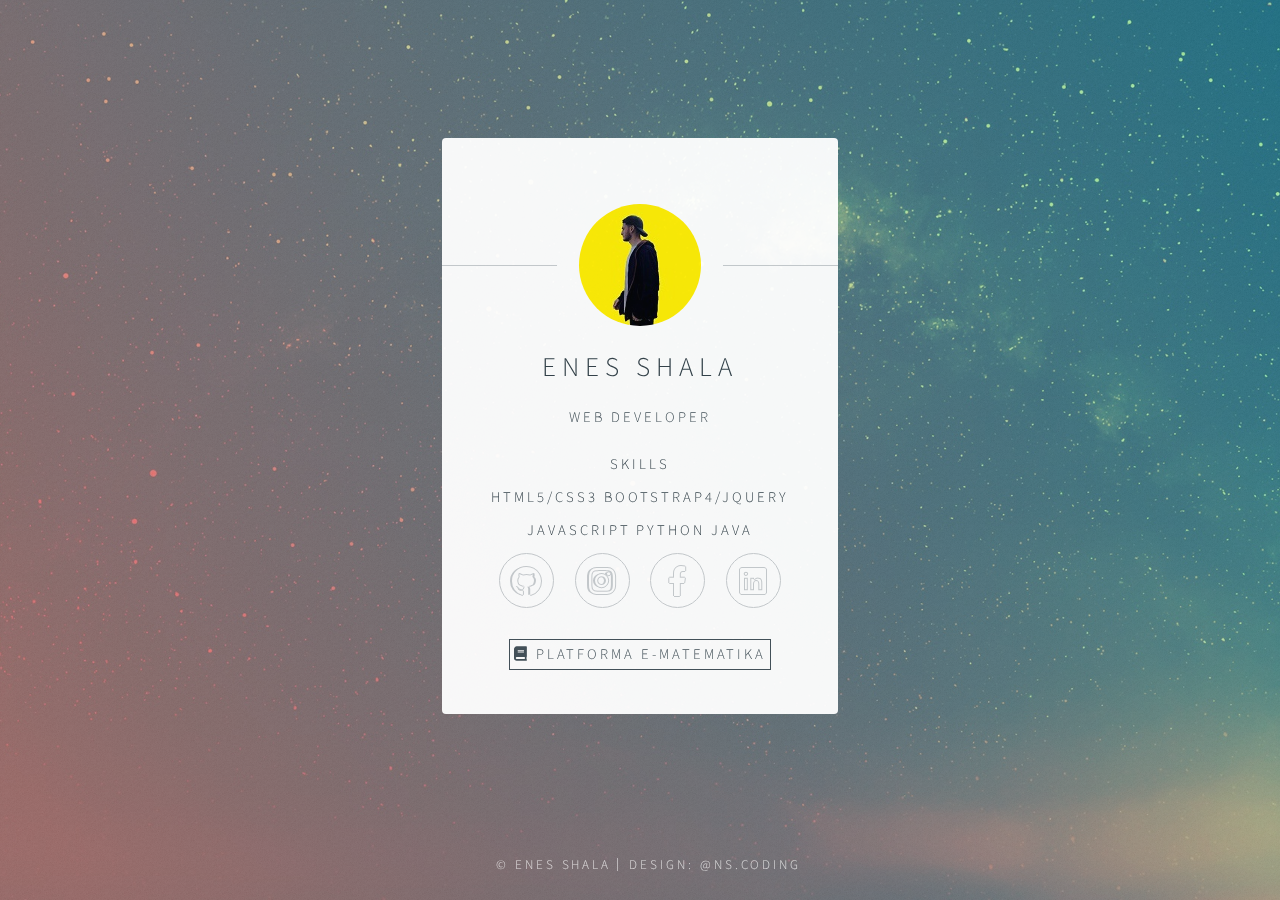
==== index.html @ e6232e02 "Update index.html" ====
<!DOCTYPE HTML>
<html>
	<head>
		<title>Enes Shala</title>
		<meta charset="utf-8" />
		<meta name="viewport" content="width=device-width, initial-scale=1, user-scalable=no" />
		<link rel="stylesheet" href="assets/css/main.css" />
		<noscript><link rel="stylesheet" href="assets/css/noscript.css" /></noscript>
	</head>
	<body class="is-preload">

		<!-- Wrapper -->
			<div id="wrapper">

				<!-- Main -->
					<section id="main">
						<header>
							<span class="avatar"><img src="images/enes.jpg" alt="Enes Shala" /></span>
							<h1>Enes Shala</h1>
							<p>Web Developer</p>
							<h4>Skills</h4>
							<h3>HTML5/CSS3 Bootstrap4/jQuery</h3>
							<h3>JavaScript Python Java</h3>

						</header>
				
						<footer>
							<ul class="icons">
								<li><a href="https://github.com/enesshala" class="icon brands fa-github" target="_blank">GitHub</a></li>
								<li><a href="https://www.instagram.com/enesshalaa/" class="icon brands fa-instagram" target="_blank">Instagram</a></li>
								<li><a href="https://www.facebook.com/Dipsique" class="icon brands fa-facebook-f" target="_blank">Facebook</a></li>
								<li><a href="https://www.linkedin.com/in/enes-shala-89444318a?trk=people-guest_people_search-card" class="icon brands fa-linkedin" target="_blank">Linkedin</a></li>
							</ul>
						</footer>

						<a href="e-matematika/index.html" style="border: 1px solid;padding: 4px;"><i class="fas fa-book"></i> Platforma e-MATEMATIKA</a>
					</section>

				<!-- Footer -->
					<footer id="footer">
						<ul class="copyright">
							<li>&copy; Enes Shala</li><li>Design: <a href="https://www.instagram.com/ns.coding/" target="_blank">@ns.coding</a></li>
						</ul>
					</footer>

			</div>

		<!-- Scripts -->
			<script>
				if ('addEventListener' in window) {
					window.addEventListener('load', function() { document.body.className = document.body.className.replace(/\bis-preload\b/, ''); });
					document.body.className += (navigator.userAgent.match(/(MSIE|rv:11\.0)/) ? ' is-ie' : '');
				}
			</script>


	</body>
</html>
---- assets/css/main.css ----
@import url(fontawesome-all.min.css);
@import url("https://fonts.googleapis.com/css?family=Source+Sans+Pro:300");



/* Icon (alt) */

	html, body, div, span, applet, object,
	iframe, h1, h2, h3, h4, h5, h6, p, blockquote,
	pre, a, abbr, acronym, address, big, cite,
	code, del, dfn, em, img, ins, kbd, q, s, samp,
	small, strike, strong, sub, sup, tt, var, b,
	u, i, center, dl, dt, dd, ol, ul, li, fieldset,
	form, label, legend, table, caption, tbody,
	tfoot, thead, tr, th, td, article, aside,
	canvas, details, embed, figure, figcaption,
	footer, header, hgroup, menu, nav, output, ruby,
	section, summary, time, mark, audio, video {
		margin: 0;
		padding: 0;
		border: 0;
		font-size: 100%;
		font: inherit;
		vertical-align: baseline;
	}

	article, aside, details, figcaption, figure,
	footer, header, hgroup, menu, nav, section {
		display: block;
	}

	body {
		line-height: 1;
	}

	ol, ul {
		list-style: none;
	}

	blockquote, q {
		quotes: none;
	}

		blockquote:before, blockquote:after, q:before, q:after {
			content: '';
			content: none;
		}

	table {
		border-collapse: collapse;
		border-spacing: 0;
	}

	body {
		-webkit-text-size-adjust: none;
	}

	mark {
		background-color: transparent;
		color: inherit;
	}

	input::-moz-focus-inner {
		border: 0;
		padding: 0;
	}

	input, select, textarea {
		-moz-appearance: none;
		-webkit-appearance: none;
		-ms-appearance: none;
		appearance: none;
	}

/* Basic */

	@media screen and (max-width: 480px) {

		html, body {
			min-width: 320px;
		}

	}

	html {
		box-sizing: border-box;
	}

	*, *:before, *:after {
		box-sizing: inherit;
	}

	body.is-preload *, body.is-preload *:before, body.is-preload *:after {
		-moz-animation: none !important;
		-webkit-animation: none !important;
		-ms-animation: none !important;
		animation: none !important;
		-moz-transition: none !important;
		-webkit-transition: none !important;
		-ms-transition: none !important;
		transition: none !important;
	}

	html {
		height: 100%;
	}

	body {
		height: 100%;
		background-color: #ffffff;
		background-image: url("images/overlay.png"), -moz-linear-gradient(60deg, rgba(255, 165, 150, 0.5) 5%, rgba(0, 228, 255, 0.35)), url("../../images/image1.jpg");
		background-image: url("images/overlay.png"), -webkit-linear-gradient(60deg, rgba(255, 165, 150, 0.5) 5%, rgba(0, 228, 255, 0.35)), url("../../images/image1.jpg");
		background-image: url("images/overlay.png"), -ms-linear-gradient(60deg, rgba(255, 165, 150, 0.5) 5%, rgba(0, 228, 255, 0.35)), url("../../images/image1.jpg");
		background-image: url("images/overlay.png"), linear-gradient(60deg, rgba(255, 165, 150, 0.5) 5%, rgba(0, 228, 255, 0.35)), url("../../images/image1.jpg");
		background-repeat: repeat,			no-repeat,			no-repeat;
		background-size: 100px 100px, cover,				cover;
		background-position: top left,		center center,		bottom center;
		background-attachment: fixed,			fixed,				fixed;
	}

		body:after {
			content: '';
			display: block;
			position: fixed;
			top: 0;
			left: 0;
			width: 100%;
			height: inherit;
			opacity: 0;
			z-index: 1;
			background-color: #ffffff;
			background-image: url("images/overlay.png"), -moz-linear-gradient(60deg, rgba(255, 165, 150, 0.5) 5%, rgba(0, 228, 255, 0.35));
			background-image: url("images/overlay.png"), -webkit-linear-gradient(60deg, rgba(255, 165, 150, 0.5) 5%, rgba(0, 228, 255, 0.35));
			background-image: url("images/overlay.png"), -ms-linear-gradient(60deg, rgba(255, 165, 150, 0.5) 5%, rgba(0, 228, 255, 0.35));
			background-image: url("images/overlay.png"), linear-gradient(60deg, rgba(255, 165, 150, 0.5) 5%, rgba(0, 228, 255, 0.35));
			background-repeat: repeat,			no-repeat;
			background-size: 100px 100px, cover;
			background-position: top left,		center center;
			-moz-transition: opacity 1.75s ease-out;
			-webkit-transition: opacity 1.75s ease-out;
			-ms-transition: opacity 1.75s ease-out;
			transition: opacity 1.75s ease-out;
		}

		body.is-preload:after {
			opacity: 1;
		}

/* Type */

	body, input, select, textarea {
		color: #414f57;
		font-family: "Source Sans Pro", Helvetica, sans-serif;
		font-size: 14pt;
		font-weight: 300;
		line-height: 2;
		letter-spacing: 0.2em;
		text-transform: uppercase;
	}

		@media screen and (max-width: 1680px) {

			body, input, select, textarea {
				font-size: 11pt;
			}

		}

		@media screen and (max-width: 480px) {

			body, input, select, textarea {
				font-size: 10pt;
				line-height: 1.75;
			}

		}

	a {
		-moz-transition: color 0.2s ease, border-color 0.2s ease;
		-webkit-transition: color 0.2s ease, border-color 0.2s ease;
		-ms-transition: color 0.2s ease, border-color 0.2s ease;
		transition: color 0.2s ease, border-color 0.2s ease;
		color: inherit;
		text-decoration: none;
	}

		a:before {
			-moz-transition: color 0.2s ease, text-shadow 0.2s ease;
			-webkit-transition: color 0.2s ease, text-shadow 0.2s ease;
			-ms-transition: color 0.2s ease, text-shadow 0.2s ease;
			transition: color 0.2s ease, text-shadow 0.2s ease;
		}

		a:hover {
			color: #ff7496;
		}

	strong, b {
		color: #313f47;
	}

	em, i {
		font-style: italic;
	}

	p {
		margin: 0 0 1.5em 0;
	}

	h1, h2, h3, h4, h5, h6 {
		color: #313f47;
		line-height: 1.5;
		margin: 0 0 0.75em 0;
	}

		h1 a, h2 a, h3 a, h4 a, h5 a, h6 a {
			color: inherit;
			text-decoration: none;
		}

	h1 {
		font-size: 1.85em;
		letter-spacing: 0.22em;
		margin: 0 0 0.525em 0;
	}

	h2 {
		font-size: 1.25em;
	}

	h3 {
		font-size: 1em;
	}

	h4 {
		font-size: 1em;
	}

	h5 {
		font-size: 1em;
	}

	h6 {
		font-size: 1em;
	}

	@media screen and (max-width: 480px) {

		h1 {
			font-size: 1.65em;
		}

	}

	sub {
		font-size: 0.8em;
		position: relative;
		top: 0.5em;
	}

	sup {
		font-size: 0.8em;
		position: relative;
		top: -0.5em;
	}

	hr {
		border: 0;
		border-bottom: solid 1px #c8cccf;
		margin: 3em 0;
	}

/* Form */

	form {
		margin: 0 0 1.5em 0;
	}

		form > :last-child {
			margin-bottom: 0;
		}

		form > .fields {
			display: -moz-flex;
			display: -webkit-flex;
			display: -ms-flex;
			display: flex;
			-moz-flex-wrap: wrap;
			-webkit-flex-wrap: wrap;
			-ms-flex-wrap: wrap;
			flex-wrap: wrap;
			width: calc(100% + 2.25em);
			margin: -1.125em 0 1.5em -1.125em;
		}

			form > .fields > .field {
				-moz-flex-grow: 0;
				-webkit-flex-grow: 0;
				-ms-flex-grow: 0;
				flex-grow: 0;
				-moz-flex-shrink: 0;
				-webkit-flex-shrink: 0;
				-ms-flex-shrink: 0;
				flex-shrink: 0;
				padding: 1.125em 0 0 1.125em;
				width: calc(100% - 1.125em);
			}

				form > .fields > .field.half {
					width: calc(50% - 0.5625em);
				}

				form > .fields > .field.third {
					width: calc(100%/3 - 0.375em);
				}

				form > .fields > .field.quarter {
					width: calc(25% - 0.28125em);
				}

		@media screen and (max-width: 480px) {

			form > .fields {
				width: calc(100% + 2.25em);
				margin: -1.125em 0 1.5em -1.125em;
			}

				form > .fields > .field {
					padding: 1.125em 0 0 1.125em;
					width: calc(100% - 1.125em);
				}

					form > .fields > .field.half {
						width: calc(100% - 1.125em);
					}

					form > .fields > .field.third {
						width: calc(100% - 1.125em);
					}

					form > .fields > .field.quarter {
						width: calc(100% - 1.125em);
					}

		}

	label {
		color: #313f47;
		display: block;
		font-size: 0.9em;
		margin: 0 0 0.75em 0;
	}

	input[type="text"],
	input[type="password"],
	input[type="email"],
	input[type="tel"],
	select,
	textarea {
		-moz-appearance: none;
		-webkit-appearance: none;
		-ms-appearance: none;
		appearance: none;
		border-radius: 4px;
		border: solid 1px #c8cccf;
		color: inherit;
		display: block;
		outline: 0;
		padding: 0 1em;
		text-decoration: none;
		width: 100%;
	}

		input[type="text"]:invalid,
		input[type="password"]:invalid,
		input[type="email"]:invalid,
		input[type="tel"]:invalid,
		select:invalid,
		textarea:invalid {
			box-shadow: none;
		}

		input[type="text"]:focus,
		input[type="password"]:focus,
		input[type="email"]:focus,
		input[type="tel"]:focus,
		select:focus,
		textarea:focus {
			border-color: #ff7496;
		}

	select {
		background-image: url("images/image1.jpg");
		background-size: 1.25rem;
		background-repeat: no-repeat;
		background-position: calc(100% - 1rem) center;
		height: 2.75em;
		padding-right: 2.75em;
		text-overflow: ellipsis;
	}

		select option {
			color: #313f47;
			background: #ffffff;
		}

		select:focus::-ms-value {
			background-color: transparent;
		}

		select::-ms-expand {
			display: none;
		}

	input[type="text"],
	input[type="password"],
	input[type="email"],
	select {
		height: 2.75em;
	}

	textarea {
		padding: 0.75em 1em;
	}

	input[type="checkbox"],
	input[type="radio"] {
		-moz-appearance: none;
		-webkit-appearance: none;
		-ms-appearance: none;
		appearance: none;
		display: block;
		float: left;
		margin-right: -2em;
		opacity: 0;
		width: 1em;
		z-index: -1;
	}

		input[type="checkbox"] + label,
		input[type="radio"] + label {
			text-decoration: none;
			color: #414f57;
			cursor: pointer;
			display: inline-block;
			font-size: 1em;
			font-weight: 300;
			padding-left: 2.4em;
			padding-right: 0.75em;
			position: relative;
		}

			input[type="checkbox"] + label:before,
			input[type="radio"] + label:before {
				-moz-osx-font-smoothing: grayscale;
				-webkit-font-smoothing: antialiased;
				display: inline-block;
				font-style: normal;
				font-variant: normal;
				text-rendering: auto;
				line-height: 1;
				text-transform: none !important;
				font-family: 'Font Awesome 5 Free';
				font-weight: 900;
			}

			input[type="checkbox"] + label:before,
			input[type="radio"] + label:before {
				border-radius: 4px;
				border: solid 1px #c8cccf;
				content: '';
				display: inline-block;
				font-size: 0.8em;
				height: 2.0625em;
				left: 0;
				line-height: 2.0625em;
				position: absolute;
				text-align: center;
				top: 0.15em;
				width: 2.0625em;
			}

		input[type="checkbox"]:checked + label:before,
		input[type="radio"]:checked + label:before {
			color: #ff7496;
			content: '\f00c';
		}

		input[type="checkbox"]:focus + label:before,
		input[type="radio"]:focus + label:before {
			border-color: #ff7496;
		}

	input[type="checkbox"] + label:before {
		border-radius: 4px;
	}

	input[type="radio"] + label:before {
		border-radius: 100%;
	}

	::-webkit-input-placeholder {
		color: #616f77 !important;
		opacity: 1.0;
	}

	:-moz-placeholder {
		color: #616f77 !important;
		opacity: 1.0;
	}

	::-moz-placeholder {
		color: #616f77 !important;
		opacity: 1.0;
	}

	:-ms-input-placeholder {
		color: #616f77 !important;
		opacity: 1.0;
	}

/* Icon */

	.icon {
		text-decoration: none;
		position: relative;
		border-bottom: none;
	}

		.icon:before {
			-moz-osx-font-smoothing: grayscale;
			-webkit-font-smoothing: antialiased;
			display: inline-block;
			font-style: normal;
			font-variant: normal;
			text-rendering: auto;
			line-height: 1;
			text-transform: none !important;
			font-family: 'Font Awesome 5 Free';
			font-weight: 400;
		}

		.icon > .label {
			display: none;
		}

		.icon:before {
			line-height: inherit;
		}

		.icon.solid:before {
			font-weight: 900;
		}

		.icon.brands:before {
			font-family: 'Font Awesome 5 Brands';
		}

/* List */

	ol {
		list-style: decimal;
		margin: 0 0 1.5em 0;
		padding-left: 1.25em;
	}

		ol li {
			padding-left: 0.25em;
		}

	ul {
		list-style: disc;
		margin: 0 0 1.5em 0;
		padding-left: 1em;
	}

		ul li {
			padding-left: 0.5em;
		}

		ul.alt {
			list-style: none;
			padding-left: 0;
		}

			ul.alt li {
				border-top: solid 1px #c8cccf;
				padding: 0.5em 0;
			}

				ul.alt li:first-child {
					border-top: 0;
					padding-top: 0;
				}

	dl {
		margin: 0 0 1.5em 0;
	}

		dl dt {
			display: block;
			margin: 0 0 0.75em 0;
		}

		dl dd {
			margin-left: 1.5em;
		}

/* Actions */

	ul.actions {
		display: -moz-flex;
		display: -webkit-flex;
		display: -ms-flex;
		display: flex;
		cursor: default;
		list-style: none;
		margin-left: -0.75em;
		padding-left: 0;
	}

		ul.actions li {
			padding: 0 0 0 0.75em;
			vertical-align: middle;
		}

		ul.actions.special {
			-moz-justify-content: center;
			-webkit-justify-content: center;
			-ms-justify-content: center;
			justify-content: center;
			width: 100%;
			margin-left: 0;
		}

			ul.actions.special li:first-child {
				padding-left: 0;
			}

		ul.actions.stacked {
			-moz-flex-direction: column;
			-webkit-flex-direction: column;
			-ms-flex-direction: column;
			flex-direction: column;
			margin-left: 0;
		}

			ul.actions.stacked li {
				padding: 0.975em 0 0 0;
			}

				ul.actions.stacked li:first-child {
					padding-top: 0;
				}

		ul.actions.fit {
			width: calc(100% + 0.75em);
		}

			ul.actions.fit li {
				-moz-flex-grow: 1;
				-webkit-flex-grow: 1;
				-ms-flex-grow: 1;
				flex-grow: 1;
				-moz-flex-shrink: 1;
				-webkit-flex-shrink: 1;
				-ms-flex-shrink: 1;
				flex-shrink: 1;
				width: 100%;
			}

				ul.actions.fit li > * {
					width: 100%;
				}

			ul.actions.fit.stacked {
				width: 100%;
			}

		@media screen and (max-width: 480px) {

			ul.actions:not(.fixed) {
				-moz-flex-direction: column;
				-webkit-flex-direction: column;
				-ms-flex-direction: column;
				flex-direction: column;
				margin-left: 0;
				width: 100% !important;
			}

				ul.actions:not(.fixed) li {
					-moz-flex-grow: 1;
					-webkit-flex-grow: 1;
					-ms-flex-grow: 1;
					flex-grow: 1;
					-moz-flex-shrink: 1;
					-webkit-flex-shrink: 1;
					-ms-flex-shrink: 1;
					flex-shrink: 1;
					padding: 0.75em 0 0 0;
					text-align: center;
					width: 100%;
				}

					ul.actions:not(.fixed) li > * {
						width: 100%;
					}

					ul.actions:not(.fixed) li:first-child {
						padding-top: 0;
					}

					ul.actions:not(.fixed) li input[type="submit"],
					ul.actions:not(.fixed) li input[type="reset"],
					ul.actions:not(.fixed) li input[type="button"],
					ul.actions:not(.fixed) li button,
					ul.actions:not(.fixed) li .button {
						width: 100%;
					}

						ul.actions:not(.fixed) li input[type="submit"].icon:before,
						ul.actions:not(.fixed) li input[type="reset"].icon:before,
						ul.actions:not(.fixed) li input[type="button"].icon:before,
						ul.actions:not(.fixed) li button.icon:before,
						ul.actions:not(.fixed) li .button.icon:before {
							margin-left: -0.5rem;
						}

		}

/* Icons */

	ul.icons {
		cursor: default;
		list-style: none;
		padding-left: 0;
		margin-top: -0.675em;
	}

		ul.icons li {
			display: inline-block;
			padding: 0.675em 0.5em;
		}

			ul.icons li a {
				text-decoration: none;
				position: relative;
				display: block;
				width: 3.75em;
				height: 3.75em;
				border-radius: 100%;
				border: solid 1px #c8cccf;
				line-height: 3.75em;
				overflow: hidden;
				text-align: center;
				text-indent: 3.75em;
				white-space: nowrap;
			}

				ul.icons li a:before {
					-moz-osx-font-smoothing: grayscale;
					-webkit-font-smoothing: antialiased;
					display: inline-block;
					font-style: normal;
					font-variant: normal;
					text-rendering: auto;
					line-height: 1;
					text-transform: none !important;
					font-family: 'Font Awesome 5 Free';
					font-weight: 400;
				}

				ul.icons li a:before {
					color: #ffffff;
					text-shadow: 1.25px 0px 0px #c8cccf, -1.25px 0px 0px #c8cccf, 0px 1.25px 0px #c8cccf, 0px -1.25px 0px #c8cccf;
				}

				ul.icons li a:hover:before {
					text-shadow: 1.25px 0px 0px #ff7496, -1.25px 0px 0px #ff7496, 0px 1.25px 0px #ff7496, 0px -1.25px 0px #ff7496;
				}

				ul.icons li a:before {
					position: absolute;
					top: 0;
					left: 0;
					width: inherit;
					height: inherit;
					font-size: 1.85rem;
					line-height: inherit;
					text-align: center;
					text-indent: 0;
				}

				ul.icons li a:hover {
					border-color: #ff7496;
				}

		@media screen and (max-width: 480px) {

			ul.icons li a:before {
				font-size: 1.5rem;
			}

		}

/* Button */

	input[type="submit"],
	input[type="reset"],
	input[type="button"],
	button,
	.button {
		-moz-appearance: none;
		-webkit-appearance: none;
		-ms-appearance: none;
		appearance: none;
		-moz-transition: background-color 0.2s ease-in-out, border-color 0.2s ease-in-out, color 0.2s ease-in-out;
		-webkit-transition: background-color 0.2s ease-in-out, border-color 0.2s ease-in-out, color 0.2s ease-in-out;
		-ms-transition: background-color 0.2s ease-in-out, border-color 0.2s ease-in-out, color 0.2s ease-in-out;
		transition: background-color 0.2s ease-in-out, border-color 0.2s ease-in-out, color 0.2s ease-in-out;
		display: inline-block;
		height: 2.75em;
		line-height: 2.75em;
		padding: 0 1.5em;
		background-color: transparent;
		border-radius: 4px;
		border: solid 1px #c8cccf;
		color: #414f57 !important;
		cursor: pointer;
		text-align: center;
		text-decoration: none;
		white-space: nowrap;
	}

		input[type="submit"]:hover,
		input[type="reset"]:hover,
		input[type="button"]:hover,
		button:hover,
		.button:hover {
			border-color: #ff7496;
			color: #ff7496 !important;
		}

		input[type="submit"].icon,
		input[type="reset"].icon,
		input[type="button"].icon,
		button.icon,
		.button.icon {
			padding-left: 1.35em;
		}

			input[type="submit"].icon:before,
			input[type="reset"].icon:before,
			input[type="button"].icon:before,
			button.icon:before,
			.button.icon:before {
				margin-right: 0.5em;
			}

		input[type="submit"].fit,
		input[type="reset"].fit,
		input[type="button"].fit,
		button.fit,
		.button.fit {
			width: 100%;
		}

		input[type="submit"].small,
		input[type="reset"].small,
		input[type="button"].small,
		button.small,
		.button.small {
			font-size: 0.8em;
		}

		input[type="submit"].large,
		input[type="reset"].large,
		input[type="button"].large,
		button.large,
		.button.large {
			font-size: 1.35em;
		}

		input[type="submit"].disabled, input[type="submit"]:disabled,
		input[type="reset"].disabled,
		input[type="reset"]:disabled,
		input[type="button"].disabled,
		input[type="button"]:disabled,
		button.disabled,
		button:disabled,
		.button.disabled,
		.button:disabled {
			pointer-events: none;
			opacity: 0.5;
		}

/* Main */

	#main {
		-moz-transform-origin: 50% 50%;
		-webkit-transform-origin: 50% 50%;
		-ms-transform-origin: 50% 50%;
		transform-origin: 50% 50%;
		-moz-transform: rotateX(0deg);
		-webkit-transform: rotateX(0deg);
		-ms-transform: rotateX(0deg);
		transform: rotateX(0deg);
		-moz-transition: opacity 1s ease, -moz-transform 1s ease;
		-webkit-transition: opacity 1s ease, -webkit-transform 1s ease;
		-ms-transition: opacity 1s ease, -ms-transform 1s ease;
		transition: opacity 1s ease, transform 1s ease;
		padding: 4.5em 3em 3em 3em ;
		background: #ffffff;
		border-radius: 4px;
		cursor: default;
		max-width: 100%;
		opacity: 0.95;
		position: relative;
		text-align: center;
		width: 27em;
	}

		#main .avatar {
			position: relative;
			display: block;
			margin-bottom: 1.5em;
		}

			#main .avatar img {
				display: block;
				margin: 0 auto;
				border-radius: 100%;
				box-shadow: 0 0 0 1.5em #ffffff;
			}

			#main .avatar:before {
				content: '';
				display: block;
				position: absolute;
				top: 50%;
				left: -3em;
				width: calc(100% + 6em);
				height: 1px;
				z-index: -1;
				background: #c8cccf;
			}

		@media screen and (max-width: 480px) {

			#main {
				padding: 4em 2em 2.5em 2em ;
				width: 100%;
			}

				#main .avatar:before {
					left: -2em;
					width: calc(100% + 4em);
				}

		}

		body.is-preload #main {
			-moz-transform: rotateX(15deg);
			-webkit-transform: rotateX(15deg);
			-ms-transform: rotateX(15deg);
			transform: rotateX(15deg);
			opacity: 0;
		}

/* Footer */

	#footer {
		-moz-align-self: -moz-flex-end;
		-webkit-align-self: -webkit-flex-end;
		-ms-align-self: -ms-flex-end;
		align-self: flex-end;
		width: 100%;
		padding: 1.5em 0 0 0;
		color: rgba(255, 255, 255, 0.75);
		cursor: default;
		text-align: center;
	}

		#footer .copyright {
			margin: 0;
			padding: 0;
			font-size: 0.9em;
			list-style: none;
		}

			#footer .copyright li {
				display: inline-block;
				margin: 0 0 0 0.45em;
				padding: 0 0 0 0.85em;
				border-left: solid 1px rgba(255, 255, 255, 0.5);
				line-height: 1;
			}

				#footer .copyright li:first-child {
					border-left: 0;
				}

/* Wrapper */

	#wrapper {
		display: -moz-flex;
		display: -webkit-flex;
		display: -ms-flex;
		display: flex;
		-moz-align-items: center;
		-webkit-align-items: center;
		-ms-align-items: center;
		align-items: center;
		-moz-justify-content: space-between;
		-webkit-justify-content: space-between;
		-ms-justify-content: space-between;
		justify-content: space-between;
		-moz-flex-direction: column;
		-webkit-flex-direction: column;
		-ms-flex-direction: column;
		flex-direction: column;
		-moz-perspective: 1000px;
		-webkit-perspective: 1000px;
		-ms-perspective: 1000px;
		perspective: 1000px;
		position: relative;
		min-height: 100%;
		padding: 1.5em;
		z-index: 2;
	}

		#wrapper > * {
			z-index: 1;
		}

		#wrapper:before {
			content: '';
			display: block;
		}

		@media screen and (max-width: 360px) {

			#wrapper {
				padding: 0.75em;
			}

		}

		body.is-ie #wrapper {
			height: 100%;
		}
---- assets/css/noscript.css ----
/*
	Identity by HTML5 UP
	html5up.net | @ajlkn
	Free for personal and commercial use under the CCA 3.0 license (html5up.net/license)
*/

/* Basic */

	body:after {
		display: none;
	}

/* Main */

	#main {
		-moz-transform: none !important;
		-webkit-transform: none !important;
		-ms-transform: none !important;
		transform: none !important;
		opacity: 1 !important;
	}
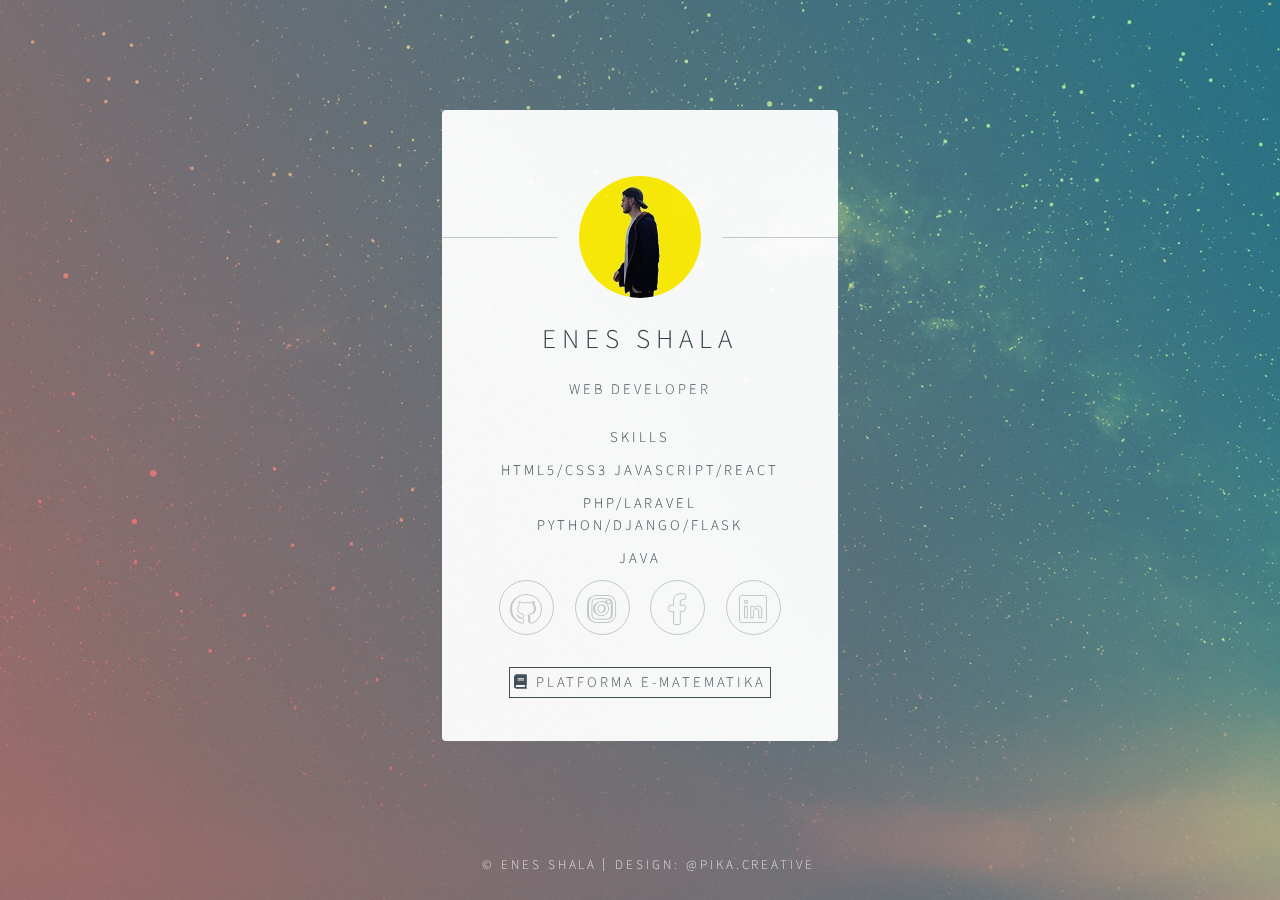
==== commit d3b11238: "Update index.html" ====
--- a/index.html
+++ b/index.html
@@ -1,58 +1,41 @@
 <!DOCTYPE HTML>
 <html>
-	<head>
-		<title>Enes Shala</title>
-		<meta charset="utf-8" />
-		<meta name="viewport" content="width=device-width, initial-scale=1, user-scalable=no" />
-		<link rel="stylesheet" href="assets/css/main.css" />
-		<noscript><link rel="stylesheet" href="assets/css/noscript.css" /></noscript>
-	</head>
-	<body class="is-preload">
-
-		<!-- Wrapper -->
-			<div id="wrapper">
-
-				<!-- Main -->
-					<section id="main">
-						<header>
-							<span class="avatar"><img src="images/enes.jpg" alt="Enes Shala" /></span>
-							<h1>Enes Shala</h1>
-							<p>Web Developer</p>
-							<h4>Skills</h4>
-							<h3>HTML5/CSS3 Bootstrap4/jQuery</h3>
-							<h3>JavaScript Python Java</h3>
-
-						</header>
-				
-						<footer>
-							<ul class="icons">
-								<li><a href="https://github.com/enesshala" class="icon brands fa-github" target="_blank">GitHub</a></li>
-								<li><a href="https://www.instagram.com/enesshalaa/" class="icon brands fa-instagram" target="_blank">Instagram</a></li>
-								<li><a href="https://www.facebook.com/Dipsique" class="icon brands fa-facebook-f" target="_blank">Facebook</a></li>
-								<li><a href="https://www.linkedin.com/in/enes-shala-89444318a?trk=people-guest_people_search-card" class="icon brands fa-linkedin" target="_blank">Linkedin</a></li>
-							</ul>
-						</footer>
-
-						<a href="e-matematika/index.html" style="border: 1px solid;padding: 4px;"><i class="fas fa-book"></i> Platforma e-MATEMATIKA</a>
-					</section>
-
-				<!-- Footer -->
-					<footer id="footer">
-						<ul class="copyright">
-							<li>&copy; Enes Shala</li><li>Design: <a href="https://www.instagram.com/ns.coding/" target="_blank">@ns.coding</a></li>
-						</ul>
-					</footer>
-
-			</div>
-
-		<!-- Scripts -->
-			<script>
-				if ('addEventListener' in window) {
-					window.addEventListener('load', function() { document.body.className = document.body.className.replace(/\bis-preload\b/, ''); });
-					document.body.className += (navigator.userAgent.match(/(MSIE|rv:11\.0)/) ? ' is-ie' : '');
-				}
-			</script>
-
-
-	</body>
+<head>
+<link rel="shortcut icon" href="images/ico4.ico" alt="Enes Shala">
+<title>Enes Shala</title>
+<meta charset=utf-8 />
+<meta name=viewport content="width=device-width, initial-scale=1, user-scalable=no"/>
+<link rel=stylesheet href="assets/css/main.css"/>
+<noscript><link rel=stylesheet href="assets/css/noscript.css"/></noscript>
+</head>
+<body class=is-preload>
+<div id=wrapper>
+<section id=main>
+<header>
+<span class=avatar><img src="images/enes.jpg" alt="Enes Shala"/></span>
+<h1>Enes Shala</h1>
+<p>Web Developer</p>
+<h4>Skills</h4>
+<h3>HTML5/CSS3 JavaScript/React</h3>
+<h3>PHP/Laravel Python/Django/Flask</h3>
+<h3>Java</h3>
+</header>
+<footer>
+<ul class=icons>
+<li><a href="https://github.com/enesshala" class="icon brands fa-github" target=_blank>GitHub</a></li>
+<li><a href="https://www.instagram.com/enesshalaa/" class="icon brands fa-instagram" target=_blank>Instagram</a></li>
+<li><a href="https://www.facebook.com/Dipsique" class="icon brands fa-facebook-f" target=_blank>Facebook</a></li>
+<li><a href="https://www.linkedin.com/in/enes-shala-89444318a?trk=people-guest_people_search-card" class="icon brands fa-linkedin" target=_blank>Linkedin</a></li>
+</ul>
+</footer>
+<a href="e-matematika/index.html" style="border: 1px solid;padding: 4px;"><i class="fas fa-book"></i> Platforma e-MATEMATIKA</a>
+</section>
+<footer id=footer>
+<ul class=copyright>
+<li>&copy; Enes Shala</li><li>Design: <a href="https://www.instagram.com/pika.creative/" target=_blank>@Pika.creative</a></li>
+</ul>
+</footer>
+</div>
+<script>if('addEventListener'in window){window.addEventListener('load',function(){document.body.className=document.body.className.replace(/\bis-preload\b/,'');});document.body.className+=(navigator.userAgent.match(/(MSIE|rv:11\.0)/)?' is-ie':'');}</script>
+</body>
 </html>
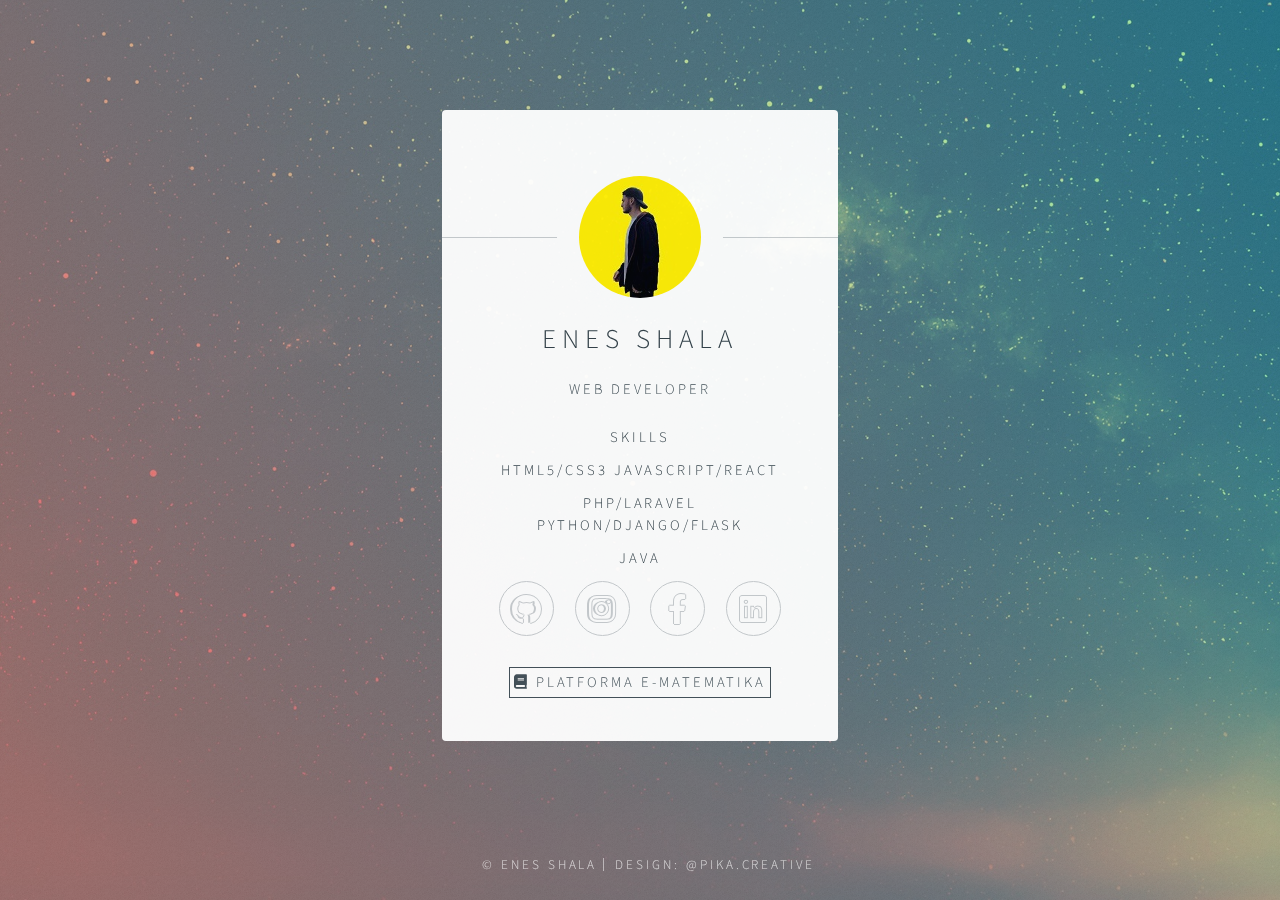
==== commit da4932ff: "Update index.html" ====
--- a/index.html
+++ b/index.html
@@ -28,7 +28,7 @@
 <li><a href="https://www.linkedin.com/in/enes-shala-89444318a?trk=people-guest_people_search-card" class="icon brands fa-linkedin" target=_blank>Linkedin</a></li>
 </ul>
 </footer>
-<a href="e-matematika/index.html" style="border: 1px solid;padding: 4px;"><i class="fas fa-book"></i> Platforma e-MATEMATIKA</a>
+<a href="e-matematika" style="border: 1px solid;padding: 4px;"><i class="fas fa-book"></i> Platforma e-MATEMATIKA</a>
 </section>
 <footer id=footer>
 <ul class=copyright>
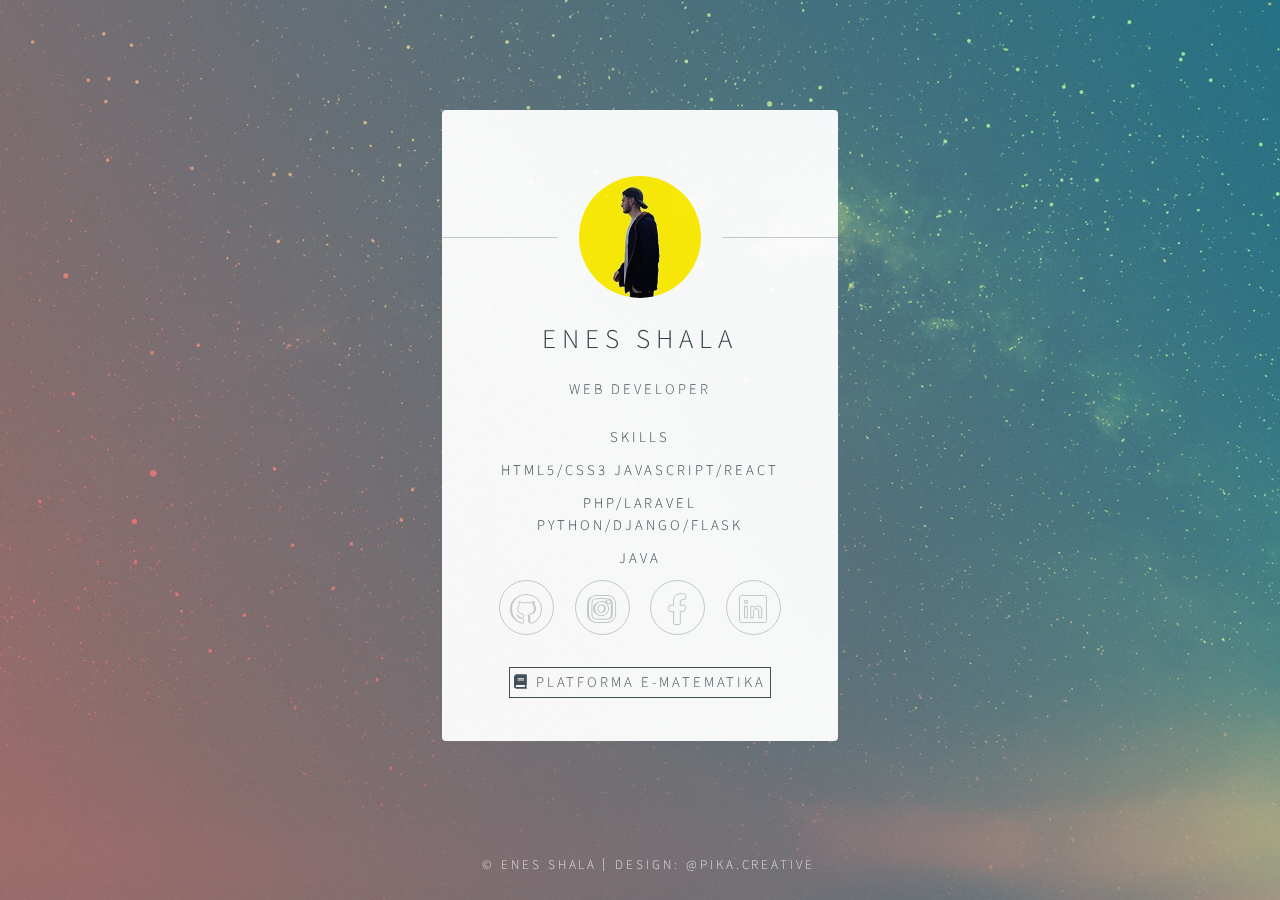
==== commit 9dbf7776: "Update index.html" ====
--- a/index.html
+++ b/index.html
@@ -23,7 +23,7 @@
 <footer>
 <ul class=icons>
 <li><a href="https://github.com/enesshala" class="icon brands fa-github" target=_blank>GitHub</a></li>
-<li><a href="https://www.instagram.com/enesshalaa/" class="icon brands fa-instagram" target=_blank>Instagram</a></li>
+<li><a href="https://www.instagram.com/enesshala.me/" class="icon brands fa-instagram" target=_blank>Instagram</a></li>
 <li><a href="https://www.facebook.com/Dipsique" class="icon brands fa-facebook-f" target=_blank>Facebook</a></li>
 <li><a href="https://www.linkedin.com/in/enes-shala-89444318a?trk=people-guest_people_search-card" class="icon brands fa-linkedin" target=_blank>Linkedin</a></li>
 </ul>
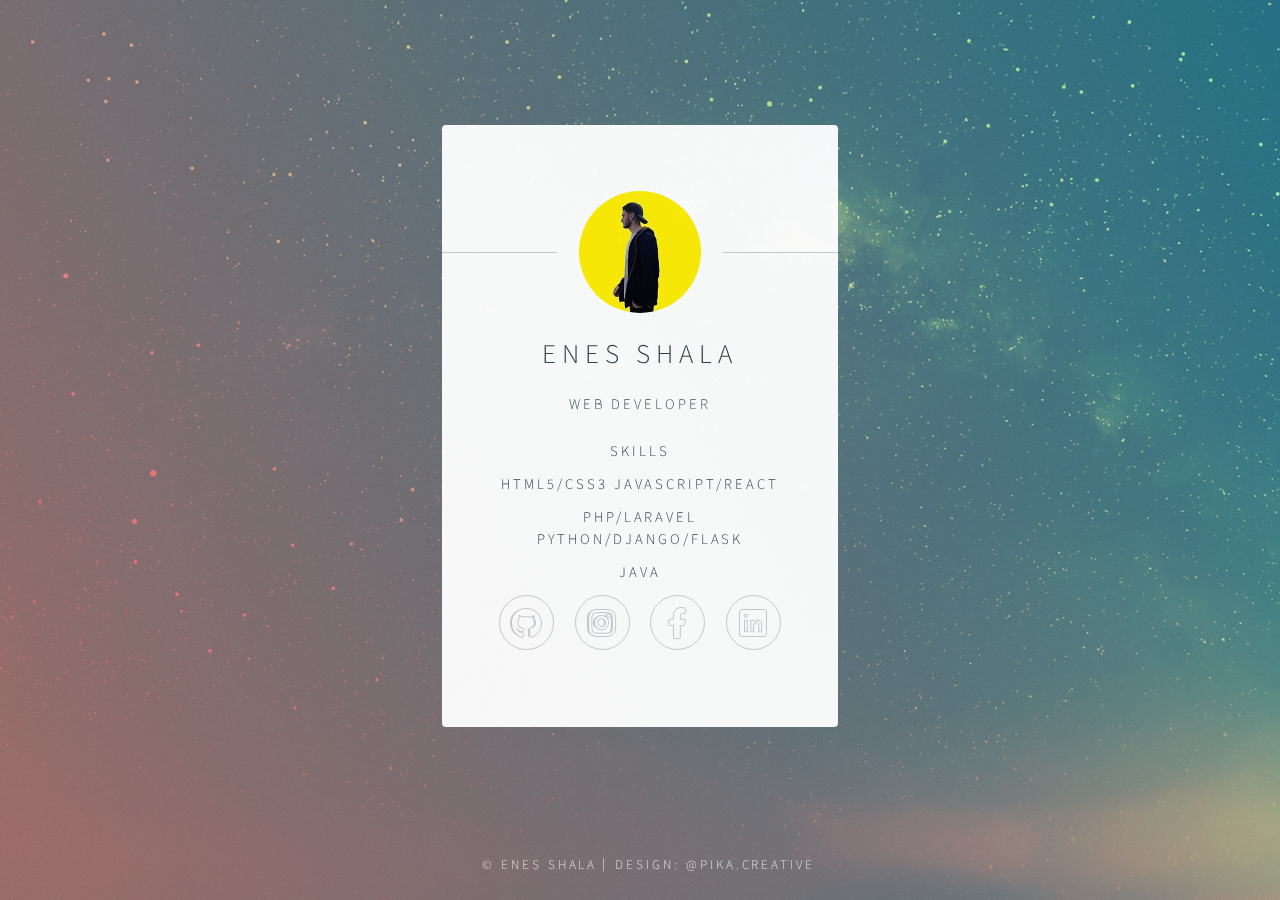
==== commit 54567284: "Update index.html" ====
--- a/index.html
+++ b/index.html
@@ -28,7 +28,7 @@
 <li><a href="https://www.linkedin.com/in/enes-shala-89444318a?trk=people-guest_people_search-card" class="icon brands fa-linkedin" target=_blank>Linkedin</a></li>
 </ul>
 </footer>
-<a href="e-matematika" style="border: 1px solid;padding: 4px;"><i class="fas fa-book"></i> Platforma e-MATEMATIKA</a>
+
 </section>
 <footer id=footer>
 <ul class=copyright>
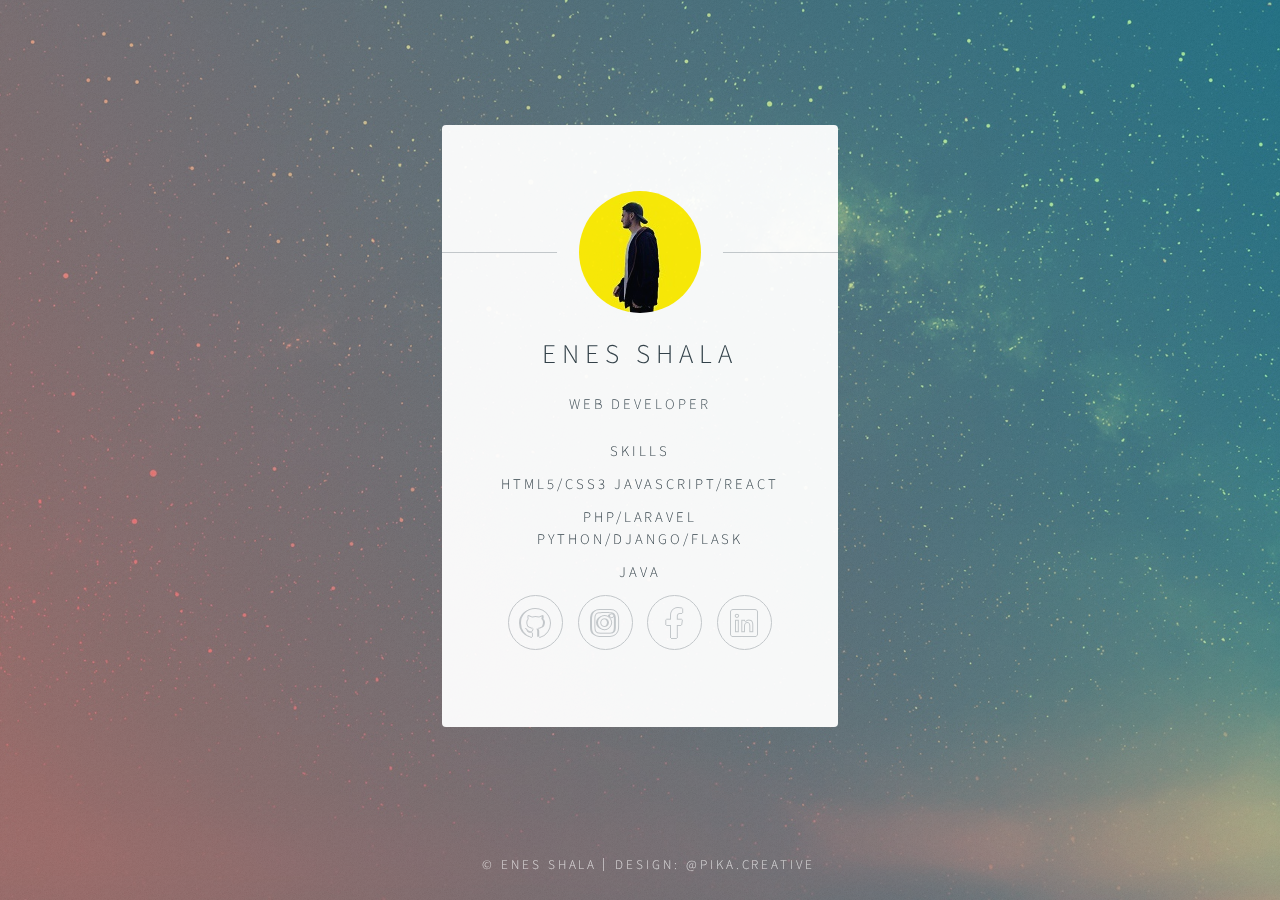
==== commit b3780e9c: "Update index.html" ====
--- a/index.html
+++ b/index.html
@@ -1,41 +1 @@
-<!DOCTYPE HTML>
-<html>
-<head>
-<link rel="shortcut icon" href="images/ico4.ico" alt="Enes Shala">
-<title>Enes Shala</title>
-<meta charset=utf-8 />
-<meta name=viewport content="width=device-width, initial-scale=1, user-scalable=no"/>
-<link rel=stylesheet href="assets/css/main.css"/>
-<noscript><link rel=stylesheet href="assets/css/noscript.css"/></noscript>
-</head>
-<body class=is-preload>
-<div id=wrapper>
-<section id=main>
-<header>
-<span class=avatar><img src="images/enes.jpg" alt="Enes Shala"/></span>
-<h1>Enes Shala</h1>
-<p>Web Developer</p>
-<h4>Skills</h4>
-<h3>HTML5/CSS3 JavaScript/React</h3>
-<h3>PHP/Laravel Python/Django/Flask</h3>
-<h3>Java</h3>
-</header>
-<footer>
-<ul class=icons>
-<li><a href="https://github.com/enesshala" class="icon brands fa-github" target=_blank>GitHub</a></li>
-<li><a href="https://www.instagram.com/enesshala.me/" class="icon brands fa-instagram" target=_blank>Instagram</a></li>
-<li><a href="https://www.facebook.com/Dipsique" class="icon brands fa-facebook-f" target=_blank>Facebook</a></li>
-<li><a href="https://www.linkedin.com/in/enes-shala-89444318a?trk=people-guest_people_search-card" class="icon brands fa-linkedin" target=_blank>Linkedin</a></li>
-</ul>
-</footer>
-
-</section>
-<footer id=footer>
-<ul class=copyright>
-<li>&copy; Enes Shala</li><li>Design: <a href="https://www.instagram.com/pika.creative/" target=_blank>@Pika.creative</a></li>
-</ul>
-</footer>
-</div>
-<script>if('addEventListener'in window){window.addEventListener('load',function(){document.body.className=document.body.className.replace(/\bis-preload\b/,'');});document.body.className+=(navigator.userAgent.match(/(MSIE|rv:11\.0)/)?' is-ie':'');}</script>
-</body>
-</html>
+<!DOCTYPE HTML><html><head><link rel="shortcut icon" href="images/ico4.ico" alt="Enes Shala"><title>Enes Shala</title><meta charset=utf-8/><meta name=viewport content="width=device-width, initial-scale=1, user-scalable=no"/><link rel=stylesheet href="assets/css/main.css"/><noscript><link rel=stylesheet href="assets/css/noscript.css"/></noscript></head><body class=is-preload><div id=wrapper><section id=main><header><span class=avatar><img src="images/enes.jpg" alt="Enes Shala"/></span><h1>Enes Shala</h1><p>Web Developer</p><h4>Skills</h4><h3>HTML5/CSS3 JavaScript/React</h3><h3>PHP/Laravel Python/Django/Flask</h3><h3>Java</h3></header><footer><ul class=icons><li><a href="https://github.com/enesshala" class="icon brands fa-github" target=_blank>GitHub</a></li><li><a href="https://www.instagram.com/enesshala.me/" class="icon brands fa-instagram" target=_blank>Instagram</a></li><li><a href="https://www.facebook.com/Dipsique" class="icon brands fa-facebook-f" target=_blank>Facebook</a></li><li><a href="https://www.linkedin.com/in/enes-shala-89444318a?trk=people-guest_people_search-card" class="icon brands fa-linkedin" target=_blank>Linkedin</a></li></ul></footer></section><footer id=footer><ul class=copyright><li>&copy; Enes Shala</li><li>Design: <a href="https://www.instagram.com/pika.creative/" target=_blank>@Pika.creative</a></li></ul></footer></div><script>if('addEventListener'in window){window.addEventListener('load',function(){document.body.className=document.body.className.replace(/\bis-preload\b/,'');});document.body.className+=(navigator.userAgent.match(/(MSIE|rv:11\.0)/)?' is-ie':'');}</script></body></html>
